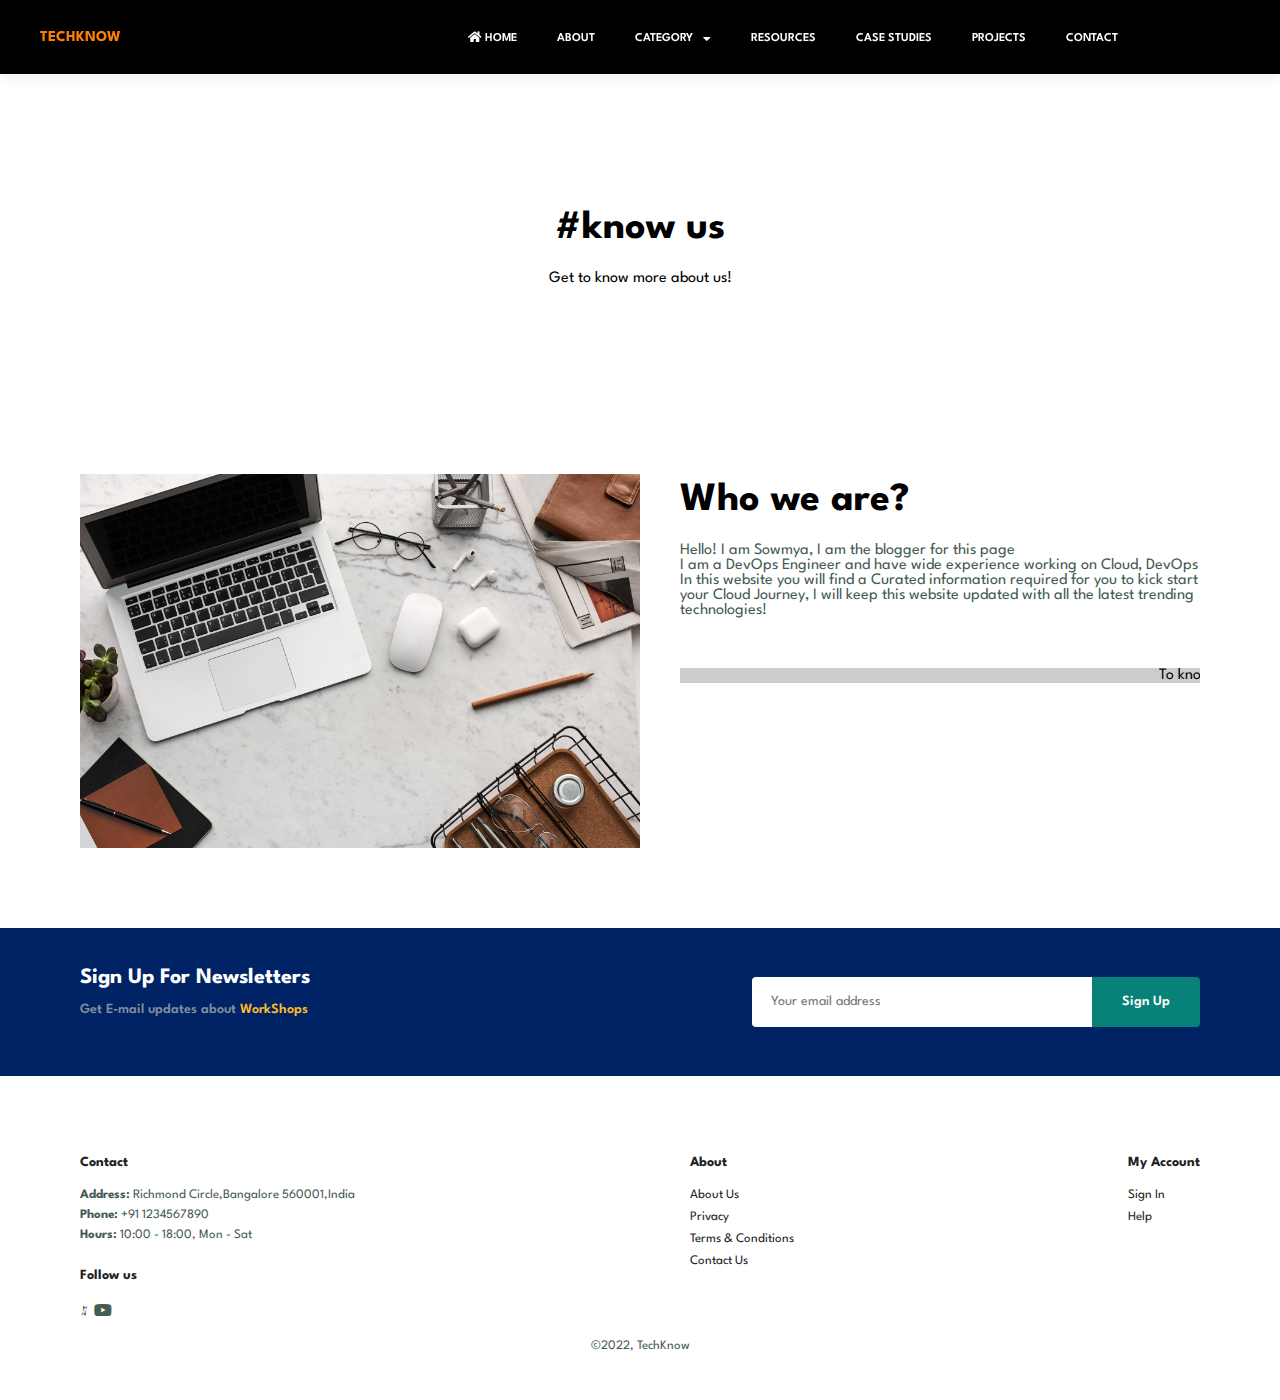
==== about.html @ 926b005d "first commit" ====
<!DOCTYPE html>
<html lang="en">
<head>
    <meta charset="UTF-8">
    <meta http-equiv="X-UA-Compatible" content="IE=edge">
    <meta name="viewport" content="width=device-width, initial-scale=1.0">
    <title>TechKnow</title>
    <link rel="stylesheet" href="customstyle.css">
    <link rel="stylesheet" href="https://pro.fontawesome.com/releases/v5.10.0/css/all.css" />
</head>
<body>
<section id="header">
        <h2 class="logo">TechKnow</h2>
        <div class="toggle"></div>
    <div>
        <ul id="navbar">
            <li><a href="index.html"><i class="fa fa-home"></i> HOME</a></li>
            <li class="active"><a href="about.html">ABOUT</a></li>
            <div class="artbar">
                <li><a href="Category.html">CATEGORY<i class="fas fa-caret-down"></i></a>
                    <div class="sub-menu">
                        <ul>
                            <li><a href="#">Cloud Fundamentals</a></li>
                            <li><a href="#">Docker</a></li>
                            <li><a href="#">Jenkins</a></li>
                            <li><a href="#">Kubernetes</a></li>
                        </ul>
                    </div>
                </li>
            </div>
            <li><a href="resources.html">RESOURCES</a></li>
            <li><a href="Case Studies.html">CASE STUDIES</a></li>
            <li><a href="Projects">PROJECTS</a></li>
            <li><a href="contact.html">CONTACT</a></li>
        </ul>
    </div>
</section>
<section id="page-header" class="about-header">
    <h2>#know us</h2>
    <p>Get to know more about us!</p>
</section>
<section id="about-head" class="section-p1">
    <img src="images/img2.jpg" alt="">
    <div>
        <h2> Who we are?</h2>
        <p>Hello! I am Sowmya, I am the blogger for this page <br> I am a DevOps Engineer and have wide experience working on Cloud, DevOps<br>
        In this website you will find a Curated information required for you to kick start your Cloud Journey, I will keep this website updated with all the latest trending technologies!</p>
        <br><br>
        <marquee bgcolor="#ccc" loop="-1" scrollamount="5" width="100%"> To know more about latest technologies in demand stay tuned to this Page! </marquee>
    </div>
</section>

<section id="newsletter" class="section-p1 section-m1">
    <div class="newstext">
        <h4>Sign Up For Newsletters</h4>
        <p> Get E-mail updates about <span>WorkShops</span></p>
    </div>
    <div class="form">
        <input type="text" placeholder="Your email address">
        <button class="normal">Sign Up</button>
    </div>
</section>
<section>
    <footer class="section-p1">
        <div class="col">
            <h4>Contact</h4>
            <p><strong>Address: </strong>Richmond Circle,Bangalore 560001,India</p>
            <p><strong>Phone: </strong> +91 1234567890</p>
            <p><strong>Hours: </strong>10:00 - 18:00, Mon - Sat</p>
            <div class="follow">
                <h4>Follow us</h4>
                <div class="icon">
                    <i class="fa-linkedin"></i>
                    <i class="fab fa-youtube"></i>
                </div>
            </div>
        </div>
        <div class="col">
            <h4>About</h4>
            <a href="#">About Us</a>
            <a href="#">Privacy</a>
            <a href="#">Terms & Conditions</a>
            <a href="#">Contact Us</a>
        </div>
        <div class="col">
            <h4>My Account</h4>
            <a href="#">Sign In</a>
            <a href="#">Help</a>
        </div>
        <div class="copyright">
            <p>&#169;2022, TechKnow</p>
        </div>
    </footer>
</section>
<script>
      const menuToggle = document.querySelector('.toggle');
      const showcase = document.querySelector('.header');

      menuToggle.addEventListener('click', () => {
        menuToggle.classList.toggle('active');
        header.classList.toggle('active');
      })
    </script>
</body>
</html>
---- customstyle.css ----
@import url('https://fonts.googleapis.com/css2?family=Spartan:wght@100;200;300;400;500;600;700;800;900&display=swap');
* {
    margin: 0;
    padding: 0;
    box-sizing: border-box;
    font-family: 'Spartan',sans-sarif;
}

h1 {
    font-size: 40px;
    line-height: 64px;
    color: #fff;
}

h2 {
    font-size: 40px;
    line-height: 54px;
    color: #fff;
}

h4{
    font-size: 20px;
    color: #222;
}

h6{
    font-weight: 700;
    font-size: 12px;
}

p{
    font-size: 16px;
    color: #465b52;
    margin: 15px 0 20px 0;
}

.section-p1 {
    padding: 40px 80px;
}

.section-m1 {
    margin: 40px 0;
}

button.normal{
    font-size: 14px;
    font-weight: 600;
    padding: 15px 30px;
    color: #000;
    background-color: #fff;
    border-radius: 4px;
    cursor: pointer;
    border: none;
    outline: none;
    transition: 0.2s;
}
body {
    width: 100%;
}

.logo {
    text-transform: uppercase;
    cursor: pointer;
    font-size: 15px;
    color: #ff8000;
}

/* Header Start */
#header{
    display: flex;
    align-items: center;
    justify-content: space-between;
    padding: 10px 40px;
    background: #000;
    box-shadow: 0 5px 15px rgba(0,0,0,0.06);
    z-index: 999;
    position: sticky;
    top: 0;
    left: 0;
}

#navbar {
    display: flex;
    align-items: center;
    justify-content: space-between;
    padding: 1vw 8vw;
    box-shadow: 2px 2px 10px rgba(0, 0, 0, 0.15);

}

#navbar li {
    list-style: none;
    padding: 0 20px;
    position: relative;
}

#navbar li a {
    text-decoration: none;
    font-size: 12px;
    font-weight: 600;
    color: #fff;
    transition: 0.3s ease;
}
#navbar li a:hover,
#navbar li a:active{
    color: #ff8000;
}

/*#navbar li a:active::after,
#navbar li a:hover::after {
    content: "";
    width: 30%;
    height: 2px;
    background: #fff;
    position: absolute;
    bottom: -4px;
    left: 20px;
} for displaying line below menu names*/

.fas {
    float: right;
    margin-left: 10px;
    padding-top: 3px;
}

/* dropdown menu style */
.sub-menu {
    display: none;
    position: absolute;
    min-width: 158px;
    z-index: 1%;
}

.sub-menu li {
    list-style: none;
    position: absolute;
    width: 300px;
    text-color: #blue;
}

.sub-menu li a {
    text-decoration: none;
    font-size: 18px;
    font-weight: 600;
    text-transform: UPPERCASE;
    color: #fff;
    transition: 0.3s ease;
}

.sub-menu a:hover {
    background-color: #000;
    color: #fff;
}

.artbar:hover .sub-menu{
    display: block;
}


/****************Mobile Setup********************/

#mobile{
    display: none;
    align-items: center;
}

#close{
    display: none;
}

/****************************************Header End *************************************/

/*************************************Footer Start **************************************/
#newsletter{
    display: flex;
    justify-content: space-between;
    flex-wrap: wrap;
    align-items: center;
    background-image: url("images/bg4.jpg");
    background-repeat: no-repeat;
    background-position: 20% 30%;
    background-color: #041e42;
}

#newsletter h4{
    font-size: 22px;
    font-weight: 700;
    color: #fff;
}

#newsletter p{
    font-size: 14px;
    font-weight: 600;
    color: #818ea0;
}

#newsletter p span{
    color: #ffbd27;
}
#newsletter .form{
    display: flex;
    width: 40%;
}
#newsletter input{
    height: 3.125rem;
    padding: 0 1.25em;
    font-size: 14px;
    width: 100%;
    border: 1px solid transparent;
    border-radius: 4px;
    outline: none;
    border-top-right-radius: 0;
    border-bottom-right-radius: 0;
}

#newsletter button{
    background-color: #088178;
    color: #fff;
    white-space: nowrap;
    border-top-left-radius: 0;
    border-bottom-left-radius: 0;
}

footer{
    display: flex;
    flex-wrap: wrap;
    justify-content: space-between;
}

footer .col{
    display: flex;
    flex-direction: column;
    align-items: flex-start;
    margin-bottom: 20px;
}

footer .logo{
    margin-bottom: 30px;
}

footer h4{
    font-size: 14px;
    padding-bottom: 20px;
}
footer p{
    font-size: 13px;
    margin: 0 0 8px 0;
}
footer a{
    font-size: 13px;
    text-decoration: none;
    color: #222;
    margin-bottom: 10px;
}
footer .follow{
    margin-top: 20px;
}

footer .follow i {
    color: #465b52;
    padding-right: 4px;
    cursor: pointer;
}

footer .install img{
    margin: 10px 0 15px 0;
}
footer .follow i:hover,
footer a:hover{
    color:#088178;
}

footer .copyright{
    width: 100%;
    text-align: center;
}

/*********************************Footer End ********************************/

/* About Page */

#page-header{

    width: 100%;
    height: 40vh;
    background-size: cover;
    display: flex;
    justify-content: center;
    text-align: center;
    flex-direction: column;
    padding: 14px;
}
#page-header.about-header{
    background-image: url("images/about/about.jpg");
    background-position: 30% 40%;
}
#page-header.about-header h2,
#page-header.about-header p{
    color: #000;
    text-align: center;
}

#about-head img{
    width: 50%;
    height: auto;
}
#about-head{
    display: flex;
    align: center;
}
#about-head div {
    padding-left: 40px;
}

#about-head h2{
    color: #000;
}
/* Resources Page*/

#page-header.resource-header{
    background-color: #5cd6d6;
}
#page-header.resource-header h2,
#page-header.resource-header p{
    color: #000;
    text-align: center;
}

#course{
    padding: 8vw 8vw 0 8vw;
    text-align: center;
}

#course .course-box{
    display: grid;
    grid-template-columns: repeat(auto-fit, minmax(320px, 1fr));
    grid-gap: 1rem;
    margin-top: 50px;
}
#course .courses{
    text-align: start;
    background: #F9F9FF;
    height: 100%;
    position: relative;
}

#course .courses img{
    width: 100%;
    height: 40%;
    background-size: cover;
    background-position: center;
}
#course .courses .details {
    padding: 15px 15px 0 15px;
}

#course .courses .details i {
    color: #FDC93B;
    font-size: .9rem;
}

/*#course .courses .cost {
    background-color: rgb(74, 74, 136);
    color: #fff;
    line-height: 70px;
    width: 70px;
    height: 70px;
    text-align: center;
    border-radius: 50%;
    position: absolute;
    right: 5px;
    bottom: 100px;
}*/
/* Contact Page */

#page-header.contact-header{
    background-color: #5cd6d6;
}

#page-header.contact-header h2,
{
   color: #fff;
}
#contact-details {
    display: flex;
    align-items: center;
    justify-content: space-between;
}
#contact-details .details{
    width: 40%;
}

#contact-details .details span {
    font-size: 12px;
}

#contact-details .details h2,
#form-details form h2 {
    font-size: 26px;
    line-height: 35px;
    padding: 20px 0;
}

#contact-details .details h3 {
    font-size: 16px;
    padding: 15px;
}
#contact-details .details li {
    list-style: none;
    display: flex;
    padding: 10px 0;
}
#contact-details .details li i {
    font-size: 14px;
    padding-right: 22px;
}

#contact-details .details li p{
    margin: 0;
    font-size: 14px;
}

#contact-details .map{
    width: 55%;
    height: 400px;
}

#contact-details .map iframe{
    width: 100%;
    height: 100%;
}
#form-details {
    display: flex;
    justify-content: space-between;
    margin: 30px;
    padding: 80px;
    border: 1px solid #e1e1e1;
}
#form-details form{
    width: 65%;
    display: flex;
    flex-direction: column;
    align-items: flex-start;
}
#form-details form span{
    font-size: 12px;
}
#form-details form h2{
    color: #000;
}

#form-details form input,
#form-details form textarea{
    width: 100%;
    padding: 12px 15px;
    outline: none;
    margin-bottom: 20px;
    border: 1px solid #e1e1e1;
}

#form-details form button {
    background-color: #088178;
    color: #fff;
}

#form-details .people div {
   padding-bottom: 25px;
   display: flex;
   align-items: flex-start;
   flex-direction: column;
}
#form-details .people div img{
    width: 65px;
    height: 65px;
    object-fit: cover;
    margin-right: 15px;
}
#form-details .people div p {
    margin: 0;
    font-size: 13px;
    line-height: 25px;
}

#form-details .people div p span {
    display: block;
    font-size: 16px;
    font-weight: 600;
    color: #000;
    align-items: flex-start;
}


/* Start Media Query */

@media (max-width:799px){
    .section-p1 {
        padding: 40px 40px;
    }
    #navbar {
        display: flex;
        flex-direction: column;
        align-items: flex-start;
        justify-content: flex-start;
        position: fixed;
        top: 0;
        right: -300px;
        height: 100vh;
        width: 300px;
        background-color: #E3E6F3;
        box-shadow: 0 40px 60px rgba(0, 0, 0, 0.1);
        padding: 80px 0 0 10px;
        transition: 0.3s;
      }

      #navbar.active{
        right: 0px;
        color: #ff8000;
      }
      #navbar li{
        margin-bottom: 25px;
      }


/***************Mobile Setup***********************/
      #mobile{
          display: flex;
          align-items: center;
      }

      #mobile i{
        color: #1a1a1a;
        font-size: 24px;
        padding-left: 20px;
      }

      #close{
        display: initial;
        position: absolute;
        top: 30px;
        left: 30px;
        color: #222;
        font-size: 24px;
      }
      #lg-bag{
        display: none;
      }

      #hero {
          height: 90vh;
          padding: 0 80px;
          background-position: top 30% right 30%;
      }

      #feature {
        justify-content: center;
      }
      #feature .fe-box {
        margin: 15px 15px;
      }
      #product1 .pro-container {
        justify-content: center;
      }
      #product1 .pro{
        margin: 15px;
      }
      #banner {
        height: 20vh;
      }
      #sm-banner .banner-box {
        min-width: 100%;
        height: 30vh;
      }
      #banner3 {
        padding: 0 40px;
      }
      #banner3 .banner-box{
        width: 28%;
      }
      #newsletter .form{
        width: 70%;
      }

     /* Contact Page */
     #form-details {
        padding: 40px;
     }
     #form-details form {
        width: 50%;
     }

}
@media (max-width: 477px) {
    .section-p1 {
        padding: 20px;
    }
    #header {
        padding: 10px 30px;
    }
    h2 {
        font-size: 32px;
    }
    h1 {
        font-size: 32px;
    }
    #hero {
        padding: 0 20px;
        background-position: 55%;
    }
    #feature {
        justify-content: space-between;
    }
    #feature .fe-box {
        width: 155px;
        margin: 0 0 15px 0;
    }
    #product1 .pro {
        width: 100%;
    }
    #banner {
        height: 40vh;
    }
    #sm-banner .banner-box {
        height: 40vh;
    }
    #sm-banner .banner-box2 {
        margin-top: 20px;
    }
    #banner3 {
        padding: 0 20px;
    }
    #banner3 .banner-box {
        width: 100%;
    }
    #newsletter {
        padding: 40px 20px;
    }
    #newsletter .form {
        width: 100%;
    }
    footer .copyright {
        text-align: start;
    }
    /*Single Product */
    #proddetails {
        display: flex;
        flex-direction: column;
    }
    #proddetails .single-pro-image {
        width: 100%;
        margin-right: 0px;
    }
    #proddetails .single-pro-details {
        width: 100%;
    }

    /* Blog Page*/
    #blog{
        padding: 100px 20px 0 20px;
    }
    #blog .blog-box{
        display: flex;
        flex-direction: column;
        align-items: flex-start;
    }
    #blog .blog-img {
        width: 100%;
        margin-right: 0px;
        margin-bottom: 30px;
    }
    #blog .blog-details{
        width: 100%;
    }
    /* About Page */

    #about-head {
       flex-direction: column;
    }
    #about-head img {
        width: 100%;
        margin-bottom: 20px;
    }
    #about-head div {
        padding-left: 0px;
    }
    #about-app .video{
        width: 100%;
    }
    /* Contact Page */
    #contact-details {
        flex-direction: column;
    }
    #contact-details .details {
        width: 100%;
        margin-bottom: 30px;
    }

    #contact-details .map {
        width: 100%
    }
    #form-details {
        margin: 10px;
        padding: 30px 10px;
        flex-wrap: wrap;
    }
    #form-details form {
        width: 100%;
        margin-bottom: 30px;
    }

}
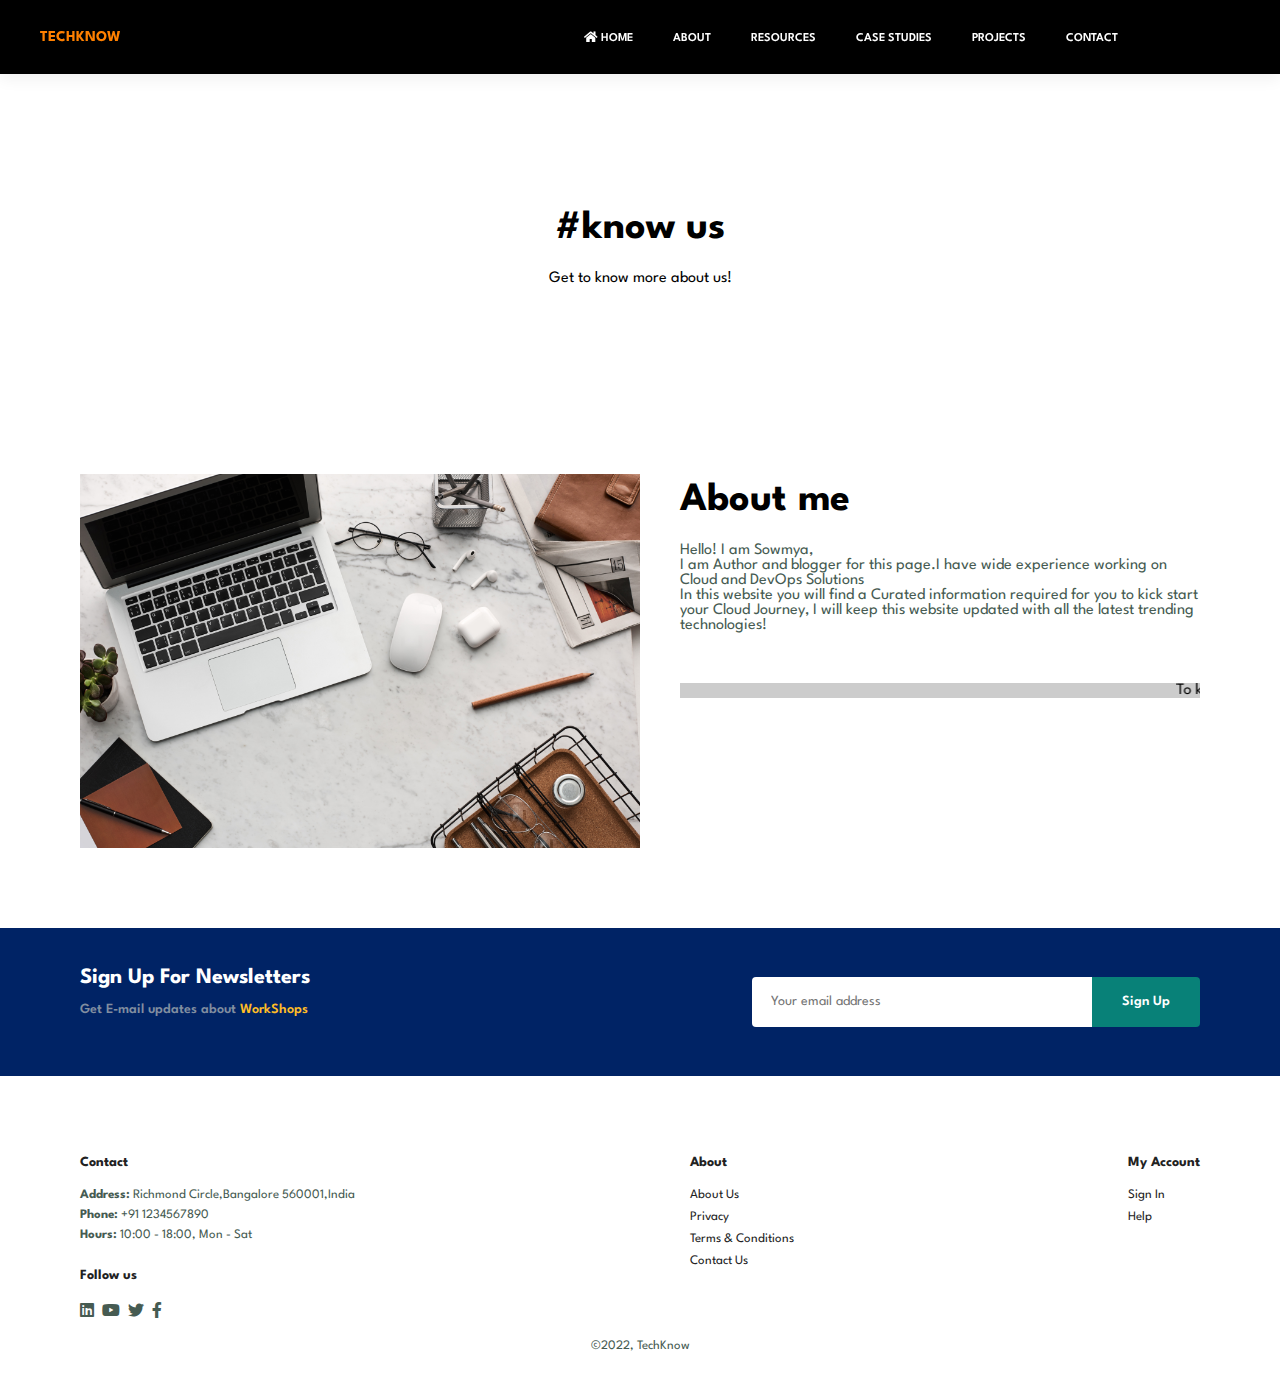
==== commit 30735bff: "modified home page look and css file" ====
--- a/about.html
+++ b/about.html
@@ -16,7 +16,7 @@
         <ul id="navbar">
             <li><a href="index.html"><i class="fa fa-home"></i> HOME</a></li>
             <li class="active"><a href="about.html">ABOUT</a></li>
-            <div class="artbar">
+            <!-- <div class="artbar">
                 <li><a href="Category.html">CATEGORY<i class="fas fa-caret-down"></i></a>
                     <div class="sub-menu">
                         <ul>
@@ -27,7 +27,7 @@
                         </ul>
                     </div>
                 </li>
-            </div>
+            </div> -->
             <li><a href="resources.html">RESOURCES</a></li>
             <li><a href="Case Studies.html">CASE STUDIES</a></li>
             <li><a href="Projects">PROJECTS</a></li>
@@ -42,8 +42,8 @@
 <section id="about-head" class="section-p1">
     <img src="images/img2.jpg" alt="">
     <div>
-        <h2> Who we are?</h2>
-        <p>Hello! I am Sowmya, I am the blogger for this page <br> I am a DevOps Engineer and have wide experience working on Cloud, DevOps<br>
+        <h2> About me</h2>
+        <p>Hello! I am Sowmya, <br> I am Author and blogger for this page.I have wide experience working on Cloud and DevOps Solutions<br>
         In this website you will find a Curated information required for you to kick start your Cloud Journey, I will keep this website updated with all the latest trending technologies!</p>
         <br><br>
         <marquee bgcolor="#ccc" loop="-1" scrollamount="5" width="100%"> To know more about latest technologies in demand stay tuned to this Page! </marquee>
@@ -70,8 +70,10 @@
             <div class="follow">
                 <h4>Follow us</h4>
                 <div class="icon">
-                    <i class="fa-linkedin"></i>
+                    <i class="fab fa-linkedin"></i>
                     <i class="fab fa-youtube"></i>
+                    <i class="fab fa-twitter"></i>
+                    <i class="fab fa-facebook-f"></i>
                 </div>
             </div>
         </div>
--- a/customstyle.css
+++ b/customstyle.css
@@ -85,7 +85,7 @@
     justify-content: space-between;
     padding: 1vw 8vw;
     box-shadow: 2px 2px 10px rgba(0, 0, 0, 0.15);
-
+  
 }
 
 #navbar li {
@@ -276,6 +276,64 @@
 }
 
 /*********************************Footer End ********************************/
+/*Home Page */
+#home-header{
+    width: 100%;
+    height: 90vh;
+    background-size: cover;
+    background-position: center;
+    display: flex;
+    align-items: center;
+    justify-content: center;
+    text-align: center;
+    flex-direction: column;
+    padding-top: 10px;
+}
+
+#home-header.homepage-header video{
+    margin-top: 20px;
+    position: absolute;
+    top: 0;
+    left: 0;
+    width: 100%;
+    height: 100%;
+    object-fit: cover;
+    opacity: 1.8;
+}
+#home-header.homepage-header .text {
+    position: relative;
+    z-index: 10;
+}
+#home-header.homepage-header .text h2 {
+    color: #fff;
+    font-size: 2.2rem;
+    letter-spacing: 1px;
+    /* text-transform: uppercase; */
+    margin: 15px 0 20px 0;
+}
+#home-header.homepage-header .text p {
+    width: 100%;
+    color: #fff;
+    font-size: 0.9rem;
+    line-height: 25px;
+    text-align: center;
+}
+#home-header.homepage-header .text a {
+    display: inline-block;
+    font-size: 1em;
+    background: #fff;
+    padding: 10px 30px;
+    text-decoration: none;
+    color: #111;
+    margin-top: 10px;
+    text-transform: uppercase;
+    letter-spacing: 2px;
+    transition: 0.2s;
+}
+
+#home-header.homepage-header .text a:hover {
+    letter-spacing: 6px;
+}
 
 /* About Page */
 
